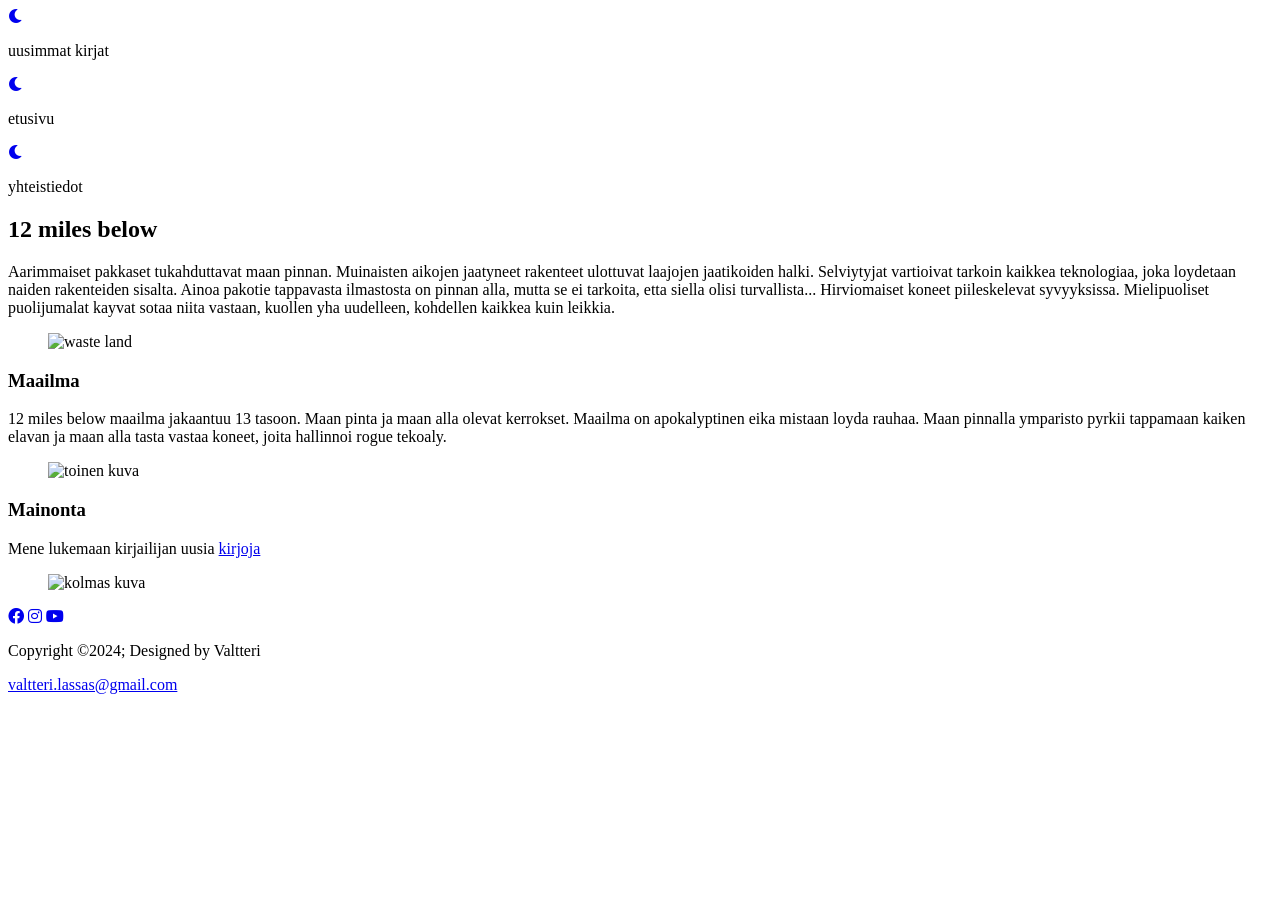
==== index.html @ 9b16531b "commit" ====
<!DOCTYPE html>
<!-- -->
<html lang="en">
<head>
    <!--  -->
    <meta charset="UTF-8">
    <!-- -->
    <meta name="viewport" content="width=device-width, initial-scale=1.0">
    <!-- Sivuston otsikko -->
    <title>12 miles below fanpage</title>
    <!--  ulkoisen CSS-tyylitiedoston -->
    <link rel="stylesheet" href="Veli-Valas/12-Miles.github.io/style.css">
    <!-- Logo pankki etta tietaa mista ottaa ne -->
    <link rel="stylesheet" href="https://cdnjs.cloudflare.com/ajax/libs/font-awesome/6.0.0-beta3/css/all.min.css">
</head>
<body>
    <!--  -->
    <header id="etusivu">
        <nav>
            <!-- Linkki Amazon-sivulle, jossa on kirjan kuva ja teksti "uusin kirja" -->
            <a href="Veli-Valas/12-Miles.github.io/uusimmatkirjat.html" target="_blank"><i class="fa-solid fa-moon"></i></a>
            <p>uusimmat kirjat</p>
            <!-- Linkki README.md-tiedostoon, jossa on ikoni ja teksti "etusivu" -->
            <a href="Veli-Valas/12-Miles.github.io/index.html" target="_blank"><i class="fa-solid fa-moon"></i></a>
            <p>etusivu</p>
            <!-- Linkki yhteystiedot-sivulle, jossa on ikoni ja teksti "yhteistiedot" -->
            <a href="yhteistiedot.html" target="_blank"><i class="fa-solid fa-moon"></i></a>
            <p>yhteistiedot</p>
        </nav>
    </header>
    <section class="grid-container" id="paasivu">
        <div class="grid-teksti1">
           <!-- Otsikko ja kappale, joka kuvaa tarinan taustaa -->
           <h1>12 miles below</h2>
              <p>Aarimmaiset pakkaset tukahduttavat maan pinnan. Muinaisten aikojen jaatyneet rakenteet ulottuvat laajojen jaatikoiden halki. Selviytyjat vartioivat tarkoin kaikkea teknologiaa, joka loydetaan naiden rakenteiden sisalta.
 Ainoa pakotie tappavasta ilmastosta on pinnan alla, mutta se ei tarkoita, etta siella olisi turvallista...
                Hirviomaiset koneet piileskelevat syvyyksissa. Mielipuoliset puolijumalat kayvat sotaa niita vastaan, kuollen yha uudelleen, kohdellen kaikkea kuin leikkia. </p>
           <!-- Kuvan sisaltava elementti -->
           <figure>
              <img class="kuva" src="images/icy_wasteland.jpg" alt="waste land">
           </figure>
           <!-- Otsikko ja kappale, joka kuvaa maailman rakennetta -->
           <h3>Maailma</h3>
              <p>12 miles below maailma jakaantuu 13 tasoon. Maan pinta ja maan alla olevat kerrokset. Maailma on apokalyptinen eika mistaan loyda rauhaa. Maan pinnalla ymparisto pyrkii tappamaan kaiken elavan ja maan alla tasta vastaa koneet, joita hallinnoi rogue tekoaly.</p>
           <!-- Kuvan sisaltava elementti? -->
           <figure>
              <img class="kuva" src="images/bunker.jpg" alt="toinen kuva">
           </figure>
           <!-- Otsikko ja kappale, joka mainostaa kirjailijan uusia kirjoja -->
           <h3>Mainonta</h3>
              <p>Mene lukemaan kirjailijan uusia <a href="https://www.amazon.com/12-Miles-Below-IV-Progression-ebook/dp/B0CRLGGF77?ref_=ast_author_dp">kirjoja</a> </p>
           <!-- Kuvan sisaltava elementti? -->
           <figure>
              <img class="kuva" src="images/bunker2.jpg" alt="kolmas kuva">
           </figure>
        </div>
    </section>
    <!--footer tee oma css. ei tarvii kun eri class -->
    <footer>
        <div class="footterContainer">
            <div class="iconit">
                <!-- Linkit sosiaalisen median sivuille, joissa on ikonit -->
                <a href="https://www.facebook.com/?locale=fi_FI"><i class="fa-brands fa-facebook"></i></a>
                <a href="https://www.instagram.com/"><i class="fa-brands fa-instagram"></i></a>
                <a href="https://www.youtube.com/"><i class="fa-brands fa-youtube"></i></a>
            </div>
        </div>
        <div class="Copyright">
            <!-- lisaa tekijanoikeustiedot -->
            <p>Copyright &copy;2024; Designed by Valtteri</p>
        </div>
        <div>
            
            <p><a href="mailto:valtteri.lassas@gmail.com">valtteri.lassas@gmail.com</a></p>
        </div>
    </footer>
</body>
</html>
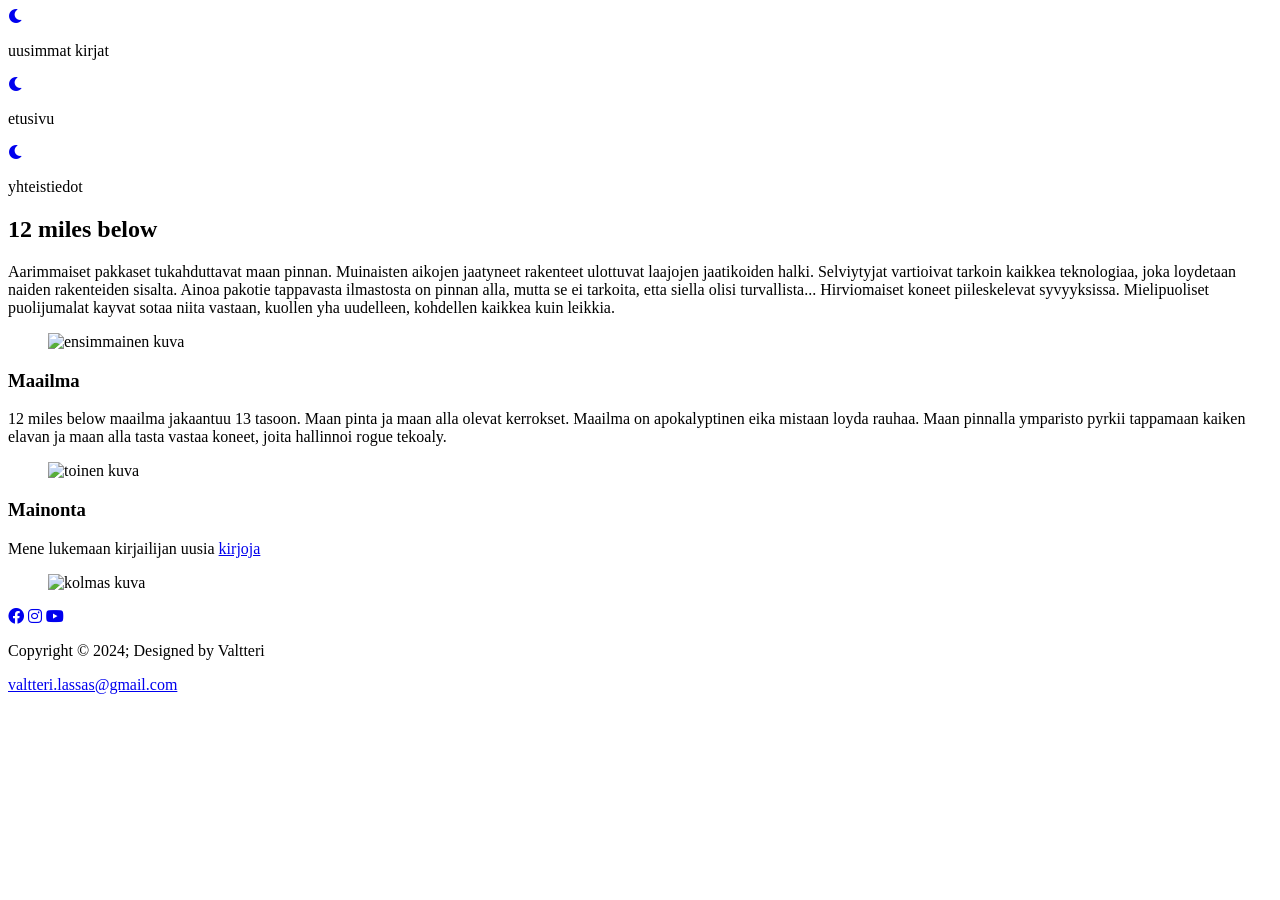
==== commit ccfe247e: "commit" ====
--- a/index.html
+++ b/index.html
@@ -1,10 +1,10 @@
 <!DOCTYPE html>
-<!-- -->
+
 <html lang="en">
 <head>
-    <!--  -->
+   
     <meta charset="UTF-8">
-    <!-- -->
+   
     <meta name="viewport" content="width=device-width, initial-scale=1.0">
     <!-- Sivuston otsikko -->
     <title>12 miles below fanpage</title>
@@ -14,7 +14,7 @@
     <link rel="stylesheet" href="https://cdnjs.cloudflare.com/ajax/libs/font-awesome/6.0.0-beta3/css/all.min.css">
 </head>
 <body>
-    <!--  -->
+
     <header id="etusivu">
         <nav>
             <!-- Linkki Amazon-sivulle, jossa on kirjan kuva ja teksti "uusin kirja" -->
@@ -24,20 +24,20 @@
             <a href="Veli-Valas/12-Miles.github.io/index.html" target="_blank"><i class="fa-solid fa-moon"></i></a>
             <p>etusivu</p>
             <!-- Linkki yhteystiedot-sivulle, jossa on ikoni ja teksti "yhteistiedot" -->
-            <a href="yhteistiedot.html" target="_blank"><i class="fa-solid fa-moon"></i></a>
+            <a href="Veli-Valas/12-Miles.github.io/yhteistiedot.html" target="_blank"><i class="fa-solid fa-moon"></i></a>
             <p>yhteistiedot</p>
         </nav>
     </header>
     <section class="grid-container" id="paasivu">
         <div class="grid-teksti1">
            <!-- Otsikko ja kappale, joka kuvaa tarinan taustaa -->
-           <h1>12 miles below</h2>
+           <h1>12 miles below</h1>
               <p>Aarimmaiset pakkaset tukahduttavat maan pinnan. Muinaisten aikojen jaatyneet rakenteet ulottuvat laajojen jaatikoiden halki. Selviytyjat vartioivat tarkoin kaikkea teknologiaa, joka loydetaan naiden rakenteiden sisalta.
  Ainoa pakotie tappavasta ilmastosta on pinnan alla, mutta se ei tarkoita, etta siella olisi turvallista...
                 Hirviomaiset koneet piileskelevat syvyyksissa. Mielipuoliset puolijumalat kayvat sotaa niita vastaan, kuollen yha uudelleen, kohdellen kaikkea kuin leikkia. </p>
            <!-- Kuvan sisaltava elementti -->
            <figure>
-              <img class="kuva" src="images/icy_wasteland.jpg" alt="waste land">
+              <img class="kuva" src="images/icywasteland.jpg" alt="ensimmainen kuva">
            </figure>
            <!-- Otsikko ja kappale, joka kuvaa maailman rakennetta -->
            <h3>Maailma</h3>
@@ -55,24 +55,24 @@
            </figure>
         </div>
     </section>
-    <!--footer tee oma css. ei tarvii kun eri class -->
-    <footer>
-        <div class="footterContainer">
-            <div class="iconit">
-                <!-- Linkit sosiaalisen median sivuille, joissa on ikonit -->
-                <a href="https://www.facebook.com/?locale=fi_FI"><i class="fa-brands fa-facebook"></i></a>
-                <a href="https://www.instagram.com/"><i class="fa-brands fa-instagram"></i></a>
-                <a href="https://www.youtube.com/"><i class="fa-brands fa-youtube"></i></a>
-            </div>
+    <!--footer tee oma css. ei tarviikkaan kun eri class -->
+    
+
+<footer>
+    <div class="footerContainer">
+        <div class="iconit">
+            <!-- Linkit sivuille, joissa on ikonit -->
+            <a href="https://www.facebook.com/?locale=fi_FI"><i class="fa-brands fa-facebook"></i></a>
+            <a href="https://www.instagram.com/"><i class="fa-brands fa-instagram"></i></a>
+            <a href="https://www.youtube.com/"><i class="fa-brands fa-youtube"></i></a>
         </div>
-        <div class="Copyright">
-            <!-- lisaa tekijanoikeustiedot -->
-            <p>Copyright &copy;2024; Designed by Valtteri</p>
+        <div class="copyright">
+            <p>Copyright &copy; 2024; Designed by Valtteri</p>
         </div>
-        <div>
-            
+        <div class="contact">
             <p><a href="mailto:valtteri.lassas@gmail.com">valtteri.lassas@gmail.com</a></p>
         </div>
-    </footer>
+    </div>
+</footer>
 </body>
 </html>
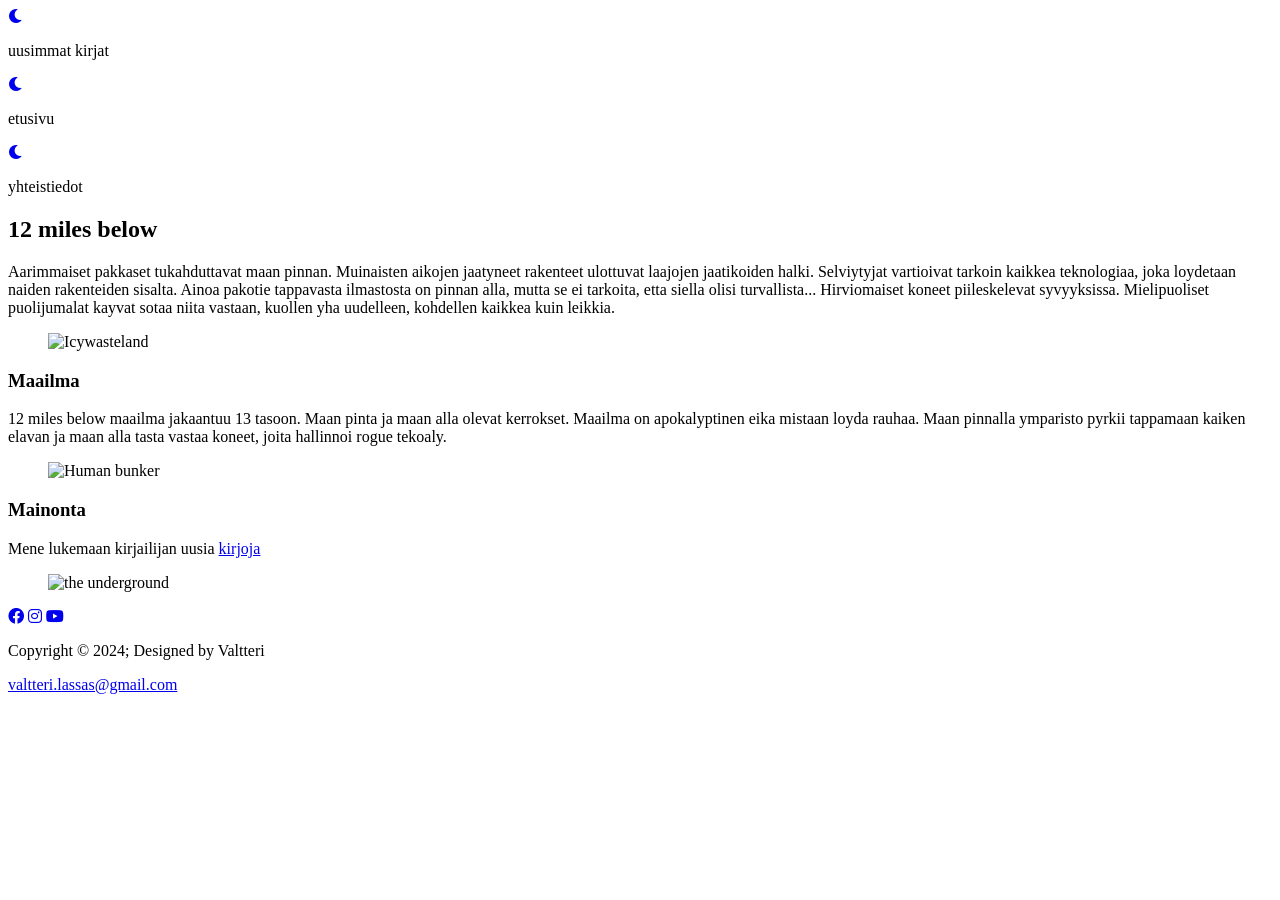
==== commit 9d9e59c1: "commit" ====
--- a/index.html
+++ b/index.html
@@ -37,21 +37,21 @@
                 Hirviomaiset koneet piileskelevat syvyyksissa. Mielipuoliset puolijumalat kayvat sotaa niita vastaan, kuollen yha uudelleen, kohdellen kaikkea kuin leikkia. </p>
            <!-- Kuvan sisaltava elementti -->
            <figure>
-              <img class="kuva" src="images/icywasteland.jpg" alt="ensimmainen kuva">
+              <img class="kuva" src="images/icywasteland.jpg" alt="Icywasteland">
            </figure>
            <!-- Otsikko ja kappale, joka kuvaa maailman rakennetta -->
            <h3>Maailma</h3>
               <p>12 miles below maailma jakaantuu 13 tasoon. Maan pinta ja maan alla olevat kerrokset. Maailma on apokalyptinen eika mistaan loyda rauhaa. Maan pinnalla ymparisto pyrkii tappamaan kaiken elavan ja maan alla tasta vastaa koneet, joita hallinnoi rogue tekoaly.</p>
            <!-- Kuvan sisaltava elementti? -->
            <figure>
-              <img class="kuva" src="images/bunker.jpg" alt="toinen kuva">
+              <img class="kuva" src="images/bunker.jpg" alt="Human bunker">
            </figure>
            <!-- Otsikko ja kappale, joka mainostaa kirjailijan uusia kirjoja -->
            <h3>Mainonta</h3>
               <p>Mene lukemaan kirjailijan uusia <a href="https://www.amazon.com/12-Miles-Below-IV-Progression-ebook/dp/B0CRLGGF77?ref_=ast_author_dp">kirjoja</a> </p>
            <!-- Kuvan sisaltava elementti? -->
            <figure>
-              <img class="kuva" src="images/bunker2.jpg" alt="kolmas kuva">
+              <img class="kuva" src="images/bunker2.jpg" alt="the underground">
            </figure>
         </div>
     </section>
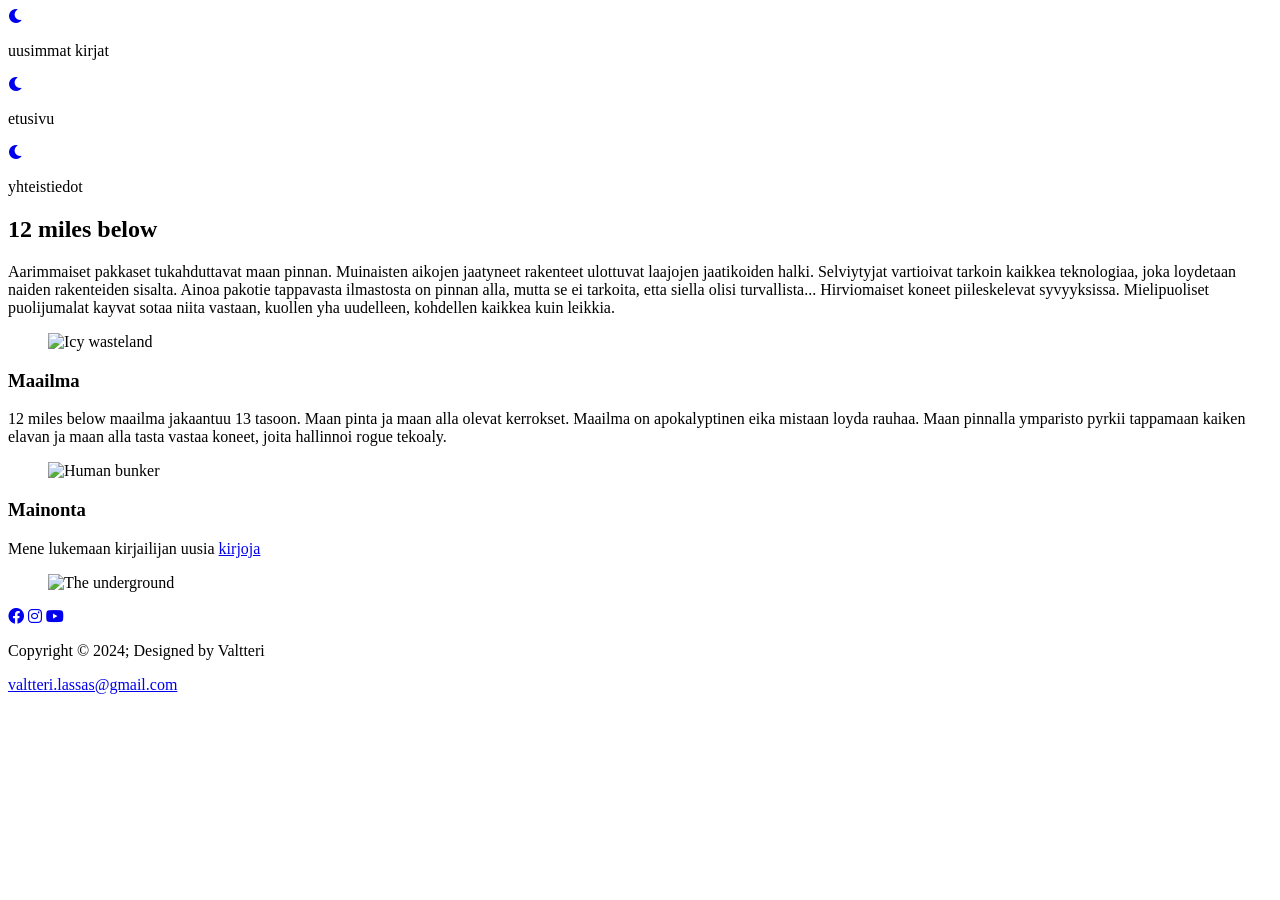
==== commit 554372fa: "commit" ====
--- a/index.html
+++ b/index.html
@@ -1,78 +1,58 @@
 <!DOCTYPE html>
-
 <html lang="en">
 <head>
-   
     <meta charset="UTF-8">
-   
     <meta name="viewport" content="width=device-width, initial-scale=1.0">
-    <!-- Sivuston otsikko -->
     <title>12 miles below fanpage</title>
-    <!--  ulkoisen CSS-tyylitiedoston -->
     <link rel="stylesheet" href="Veli-Valas/12-Miles.github.io/style.css">
-    <!-- Logo pankki etta tietaa mista ottaa ne -->
     <link rel="stylesheet" href="https://cdnjs.cloudflare.com/ajax/libs/font-awesome/6.0.0-beta3/css/all.min.css">
 </head>
 <body>
-
     <header id="etusivu">
         <nav>
-            <!-- Linkki Amazon-sivulle, jossa on kirjan kuva ja teksti "uusin kirja" -->
             <a href="Veli-Valas/12-Miles.github.io/uusimmatkirjat.html" target="_blank"><i class="fa-solid fa-moon"></i></a>
             <p>uusimmat kirjat</p>
-            <!-- Linkki README.md-tiedostoon, jossa on ikoni ja teksti "etusivu" -->
             <a href="Veli-Valas/12-Miles.github.io/index.html" target="_blank"><i class="fa-solid fa-moon"></i></a>
             <p>etusivu</p>
-            <!-- Linkki yhteystiedot-sivulle, jossa on ikoni ja teksti "yhteistiedot" -->
             <a href="Veli-Valas/12-Miles.github.io/yhteistiedot.html" target="_blank"><i class="fa-solid fa-moon"></i></a>
             <p>yhteistiedot</p>
         </nav>
     </header>
     <section class="grid-container" id="paasivu">
         <div class="grid-teksti1">
-           <!-- Otsikko ja kappale, joka kuvaa tarinan taustaa -->
            <h1>12 miles below</h1>
               <p>Aarimmaiset pakkaset tukahduttavat maan pinnan. Muinaisten aikojen jaatyneet rakenteet ulottuvat laajojen jaatikoiden halki. Selviytyjat vartioivat tarkoin kaikkea teknologiaa, joka loydetaan naiden rakenteiden sisalta.
  Ainoa pakotie tappavasta ilmastosta on pinnan alla, mutta se ei tarkoita, etta siella olisi turvallista...
                 Hirviomaiset koneet piileskelevat syvyyksissa. Mielipuoliset puolijumalat kayvat sotaa niita vastaan, kuollen yha uudelleen, kohdellen kaikkea kuin leikkia. </p>
-           <!-- Kuvan sisaltava elementti -->
            <figure>
-              <img class="kuva" src="images/icywasteland.jpg" alt="Icywasteland">
+              <img class="kuva" src="images/icywasteland.jpg" alt="Icy wasteland">
            </figure>
-           <!-- Otsikko ja kappale, joka kuvaa maailman rakennetta -->
            <h3>Maailma</h3>
               <p>12 miles below maailma jakaantuu 13 tasoon. Maan pinta ja maan alla olevat kerrokset. Maailma on apokalyptinen eika mistaan loyda rauhaa. Maan pinnalla ymparisto pyrkii tappamaan kaiken elavan ja maan alla tasta vastaa koneet, joita hallinnoi rogue tekoaly.</p>
-           <!-- Kuvan sisaltava elementti? -->
            <figure>
               <img class="kuva" src="images/bunker.jpg" alt="Human bunker">
            </figure>
-           <!-- Otsikko ja kappale, joka mainostaa kirjailijan uusia kirjoja -->
            <h3>Mainonta</h3>
               <p>Mene lukemaan kirjailijan uusia <a href="https://www.amazon.com/12-Miles-Below-IV-Progression-ebook/dp/B0CRLGGF77?ref_=ast_author_dp">kirjoja</a> </p>
-           <!-- Kuvan sisaltava elementti? -->
            <figure>
-              <img class="kuva" src="images/bunker2.jpg" alt="the underground">
+              <img class="kuva" src="images/bunker2.jpg" alt="The underground">
            </figure>
         </div>
     </section>
-    <!--footer tee oma css. ei tarviikkaan kun eri class -->
-    
-
-<footer>
-    <div class="footerContainer">
-        <div class="iconit">
-            <!-- Linkit sivuille, joissa on ikonit -->
-            <a href="https://www.facebook.com/?locale=fi_FI"><i class="fa-brands fa-facebook"></i></a>
-            <a href="https://www.instagram.com/"><i class="fa-brands fa-instagram"></i></a>
-            <a href="https://www.youtube.com/"><i class="fa-brands fa-youtube"></i></a>
+    <footer>
+        <div class="footerContainer">
+            <div class="iconit">
+                <a href="https://www.facebook.com/?locale=fi_FI"><i class="fa-brands fa-facebook"></i></a>
+                <a href="https://www.instagram.com/"><i class="fa-brands fa-instagram"></i></a>
+                <a href="https://www.youtube.com/"><i class="fa-brands fa-youtube"></i></a>
+            </div>
+            <div class="copyright">
+                <p>Copyright &copy 2024; Designed by Valtteri</p>
+            </div>
+            <div class="contact">
+                <p><a href="mailto:valtteri.lassas@gmail.com">valtteri.lassas@gmail.com</a></p>
+            </div>
         </div>
-        <div class="copyright">
-            <p>Copyright &copy; 2024; Designed by Valtteri</p>
-        </div>
-        <div class="contact">
-            <p><a href="mailto:valtteri.lassas@gmail.com">valtteri.lassas@gmail.com</a></p>
-        </div>
-    </div>
-</footer>
+    </footer>
 </body>
-</html>+</html>
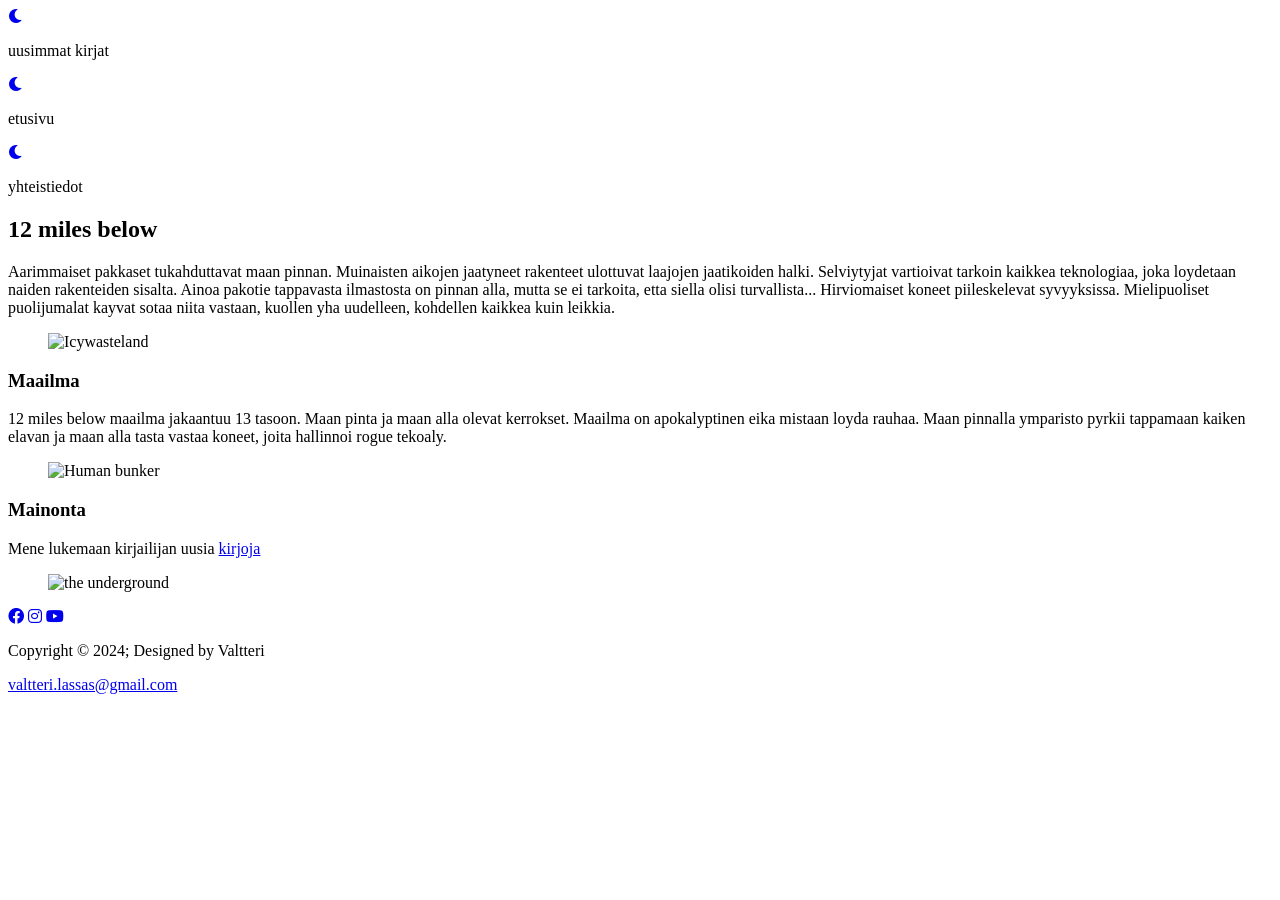
==== commit 83355dff: "commit" ====
--- a/index.html
+++ b/index.html
@@ -1,58 +1,78 @@
 <!DOCTYPE html>
+
 <html lang="en">
 <head>
+   
     <meta charset="UTF-8">
+   
     <meta name="viewport" content="width=device-width, initial-scale=1.0">
+    <!-- Sivuston otsikko -->
     <title>12 miles below fanpage</title>
+    <!--  ulkoisen CSS-tyylitiedoston -->
     <link rel="stylesheet" href="Veli-Valas/12-Miles.github.io/style.css">
+    <!-- Logo pankki etta tietaa mista ottaa ne -->
     <link rel="stylesheet" href="https://cdnjs.cloudflare.com/ajax/libs/font-awesome/6.0.0-beta3/css/all.min.css">
 </head>
 <body>
+
     <header id="etusivu">
         <nav>
+            <!-- Linkki Amazon-sivulle, jossa on kirjan kuva ja teksti "uusin kirja" -->
             <a href="Veli-Valas/12-Miles.github.io/uusimmatkirjat.html" target="_blank"><i class="fa-solid fa-moon"></i></a>
             <p>uusimmat kirjat</p>
+           
             <a href="Veli-Valas/12-Miles.github.io/index.html" target="_blank"><i class="fa-solid fa-moon"></i></a>
             <p>etusivu</p>
+            <!-- Linkki yhteystiedot-sivulle, jossa on ikoni ja teksti "yhteistiedot" -->
             <a href="Veli-Valas/12-Miles.github.io/yhteistiedot.html" target="_blank"><i class="fa-solid fa-moon"></i></a>
             <p>yhteistiedot</p>
         </nav>
     </header>
     <section class="grid-container" id="paasivu">
         <div class="grid-teksti1">
+           <!-- Otsikko ja kappale, joka kuvaa tarinan taustaa -->
            <h1>12 miles below</h1>
               <p>Aarimmaiset pakkaset tukahduttavat maan pinnan. Muinaisten aikojen jaatyneet rakenteet ulottuvat laajojen jaatikoiden halki. Selviytyjat vartioivat tarkoin kaikkea teknologiaa, joka loydetaan naiden rakenteiden sisalta.
  Ainoa pakotie tappavasta ilmastosta on pinnan alla, mutta se ei tarkoita, etta siella olisi turvallista...
                 Hirviomaiset koneet piileskelevat syvyyksissa. Mielipuoliset puolijumalat kayvat sotaa niita vastaan, kuollen yha uudelleen, kohdellen kaikkea kuin leikkia. </p>
+           <!-- Kuvan sisaltava elementti -->
            <figure>
-              <img class="kuva" src="images/icywasteland.jpg" alt="Icy wasteland">
+              <img class="kuva" src="images/icywasteland.jpg" alt="Icywasteland">
            </figure>
+           <!-- Otsikko ja kappale, joka kuvaa maailman rakennetta -->
            <h3>Maailma</h3>
               <p>12 miles below maailma jakaantuu 13 tasoon. Maan pinta ja maan alla olevat kerrokset. Maailma on apokalyptinen eika mistaan loyda rauhaa. Maan pinnalla ymparisto pyrkii tappamaan kaiken elavan ja maan alla tasta vastaa koneet, joita hallinnoi rogue tekoaly.</p>
+           <!-- Kuvan sisaltava elementti? -->
            <figure>
               <img class="kuva" src="images/bunker.jpg" alt="Human bunker">
            </figure>
+           <!-- Otsikko ja kappale, joka mainostaa kirjailijan uusia kirjoja -->
            <h3>Mainonta</h3>
               <p>Mene lukemaan kirjailijan uusia <a href="https://www.amazon.com/12-Miles-Below-IV-Progression-ebook/dp/B0CRLGGF77?ref_=ast_author_dp">kirjoja</a> </p>
+           <!-- Kuvan sisaltava elementti? -->
            <figure>
-              <img class="kuva" src="images/bunker2.jpg" alt="The underground">
+              <img class="kuva" src="images/bunker2.jpg" alt="the underground">
            </figure>
         </div>
     </section>
-    <footer>
-        <div class="footerContainer">
-            <div class="iconit">
-                <a href="https://www.facebook.com/?locale=fi_FI"><i class="fa-brands fa-facebook"></i></a>
-                <a href="https://www.instagram.com/"><i class="fa-brands fa-instagram"></i></a>
-                <a href="https://www.youtube.com/"><i class="fa-brands fa-youtube"></i></a>
-            </div>
-            <div class="copyright">
-                <p>Copyright &copy 2024; Designed by Valtteri</p>
-            </div>
-            <div class="contact">
-                <p><a href="mailto:valtteri.lassas@gmail.com">valtteri.lassas@gmail.com</a></p>
-            </div>
+    <!--footer tee oma css. ei tarviikkaan kun eri class -->
+    
+
+<footer>
+    <div class="footerContainer">
+        <div class="iconit">
+            <!-- Linkit sivuille, joissa on ikonit -->
+            <a href="https://www.facebook.com/?locale=fi_FI"><i class="fa-brands fa-facebook"></i></a>
+            <a href="https://www.instagram.com/"><i class="fa-brands fa-instagram"></i></a>
+            <a href="https://www.youtube.com/"><i class="fa-brands fa-youtube"></i></a>
         </div>
-    </footer>
+        <div class="copyright">
+            <p>Copyright &copy; 2024; Designed by Valtteri</p>
+        </div>
+        <div class="contact">
+            <p><a href="mailto:valtteri.lassas@gmail.com">valtteri.lassas@gmail.com</a></p>
+        </div>
+    </div>
+</footer>
 </body>
-</html>
+</html>
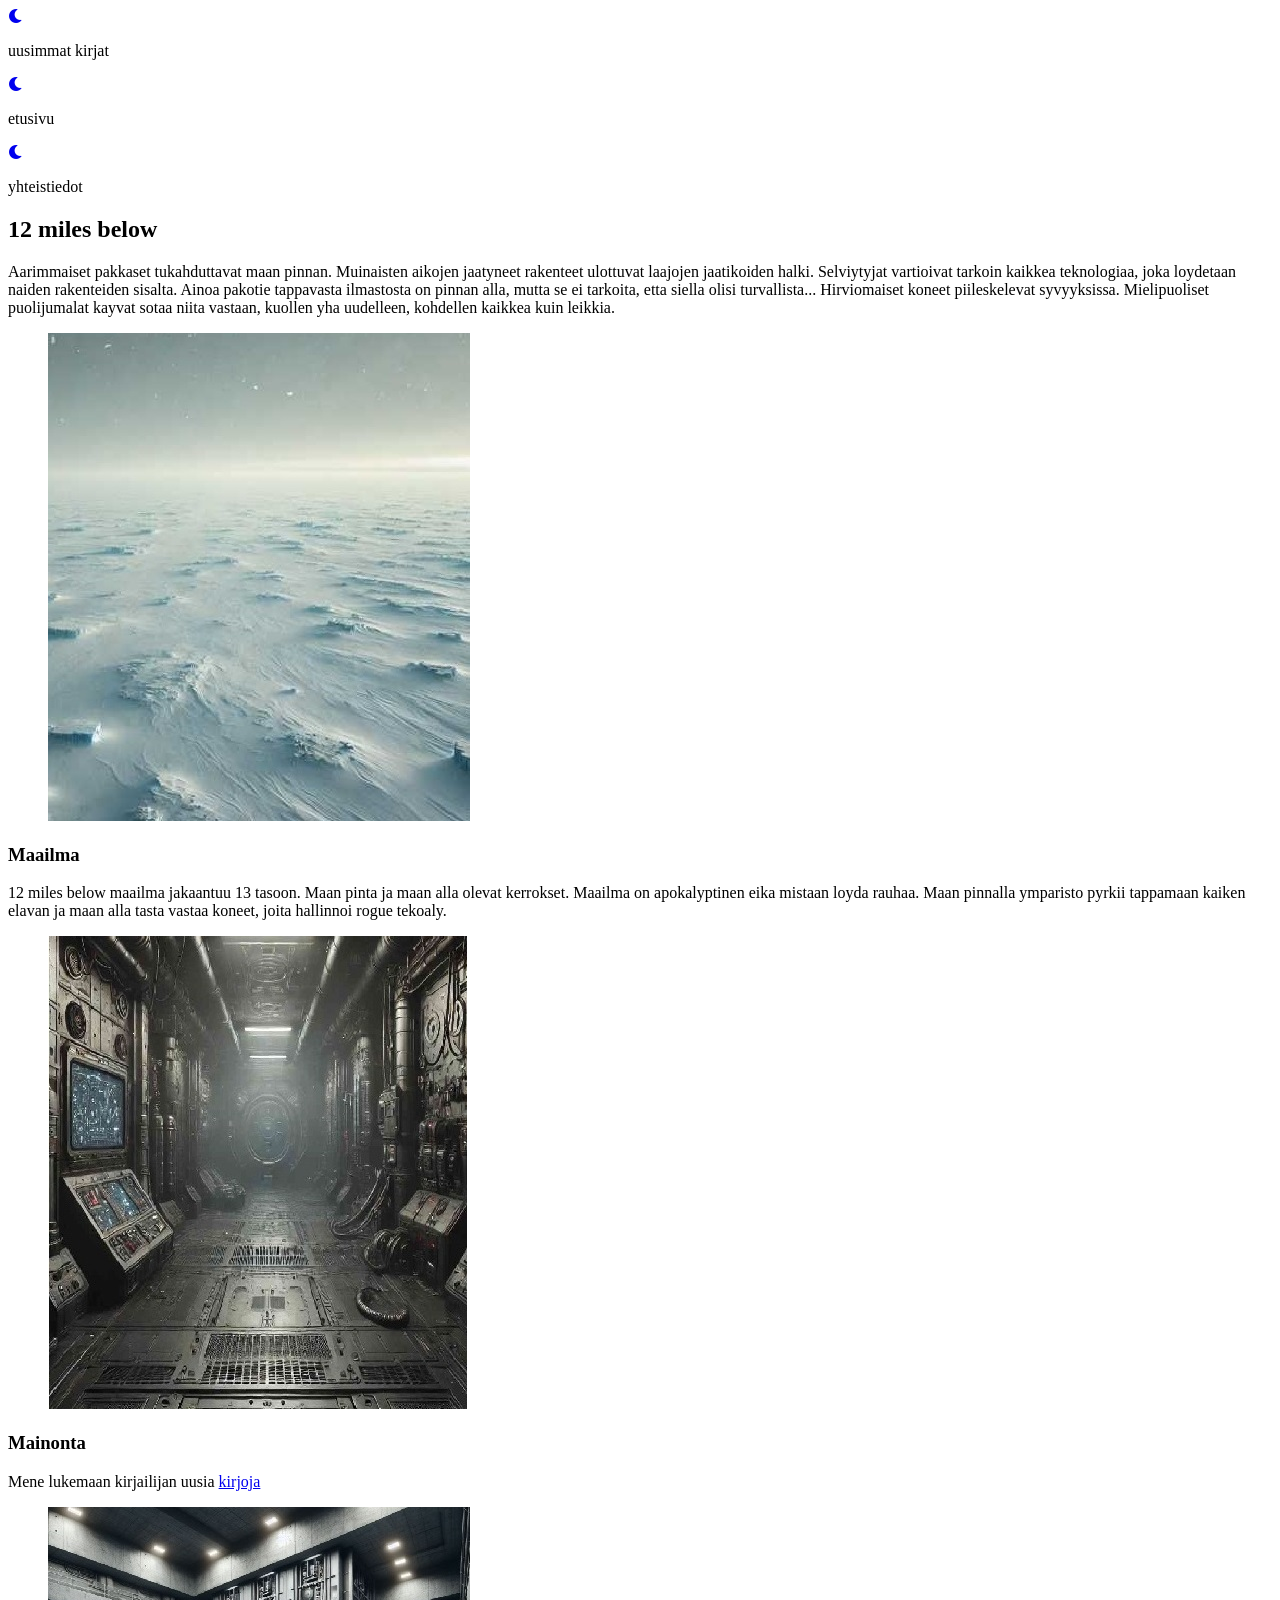
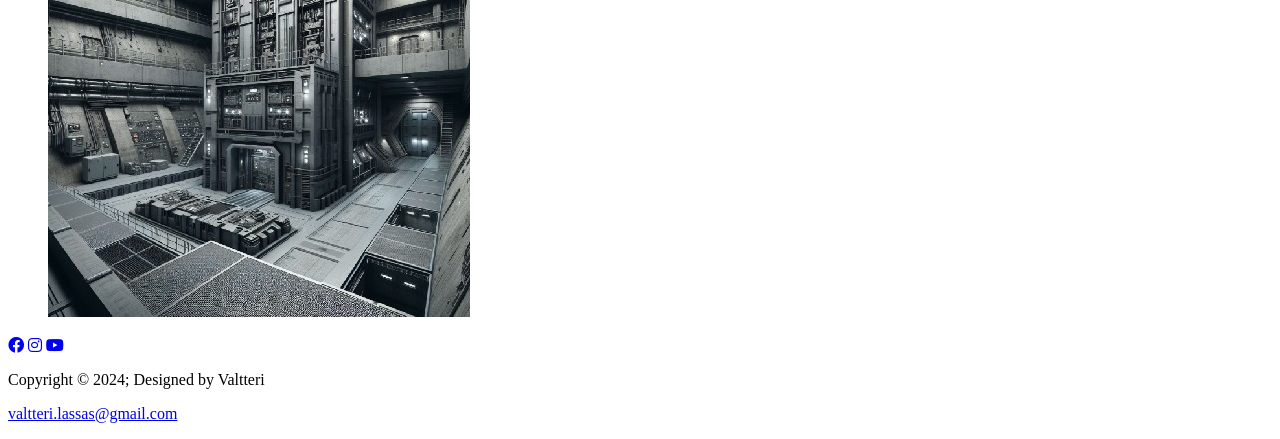
==== commit eed2796b: "index.html" ====
--- a/index.html
+++ b/index.html
@@ -37,21 +37,21 @@
                 Hirviomaiset koneet piileskelevat syvyyksissa. Mielipuoliset puolijumalat kayvat sotaa niita vastaan, kuollen yha uudelleen, kohdellen kaikkea kuin leikkia. </p>
            <!-- Kuvan sisaltava elementti -->
            <figure>
-              <img class="kuva" src="images/icywasteland.jpg" alt="Icywasteland">
+              <img class="kuva" src="icywasteland.jpg" alt="Icywasteland">
            </figure>
            <!-- Otsikko ja kappale, joka kuvaa maailman rakennetta -->
            <h3>Maailma</h3>
               <p>12 miles below maailma jakaantuu 13 tasoon. Maan pinta ja maan alla olevat kerrokset. Maailma on apokalyptinen eika mistaan loyda rauhaa. Maan pinnalla ymparisto pyrkii tappamaan kaiken elavan ja maan alla tasta vastaa koneet, joita hallinnoi rogue tekoaly.</p>
            <!-- Kuvan sisaltava elementti? -->
            <figure>
-              <img class="kuva" src="images/bunker.jpg" alt="Human bunker">
+              <img class="kuva" src="bunker.jpg" alt="Human bunker">
            </figure>
            <!-- Otsikko ja kappale, joka mainostaa kirjailijan uusia kirjoja -->
            <h3>Mainonta</h3>
               <p>Mene lukemaan kirjailijan uusia <a href="https://www.amazon.com/12-Miles-Below-IV-Progression-ebook/dp/B0CRLGGF77?ref_=ast_author_dp">kirjoja</a> </p>
            <!-- Kuvan sisaltava elementti? -->
            <figure>
-              <img class="kuva" src="images/bunker2.jpg" alt="the underground">
+              <img class="kuva" src="bunker2.jpg" alt="the underground">
            </figure>
         </div>
     </section>
@@ -75,4 +75,4 @@
     </div>
 </footer>
 </body>
-</html>+</html>
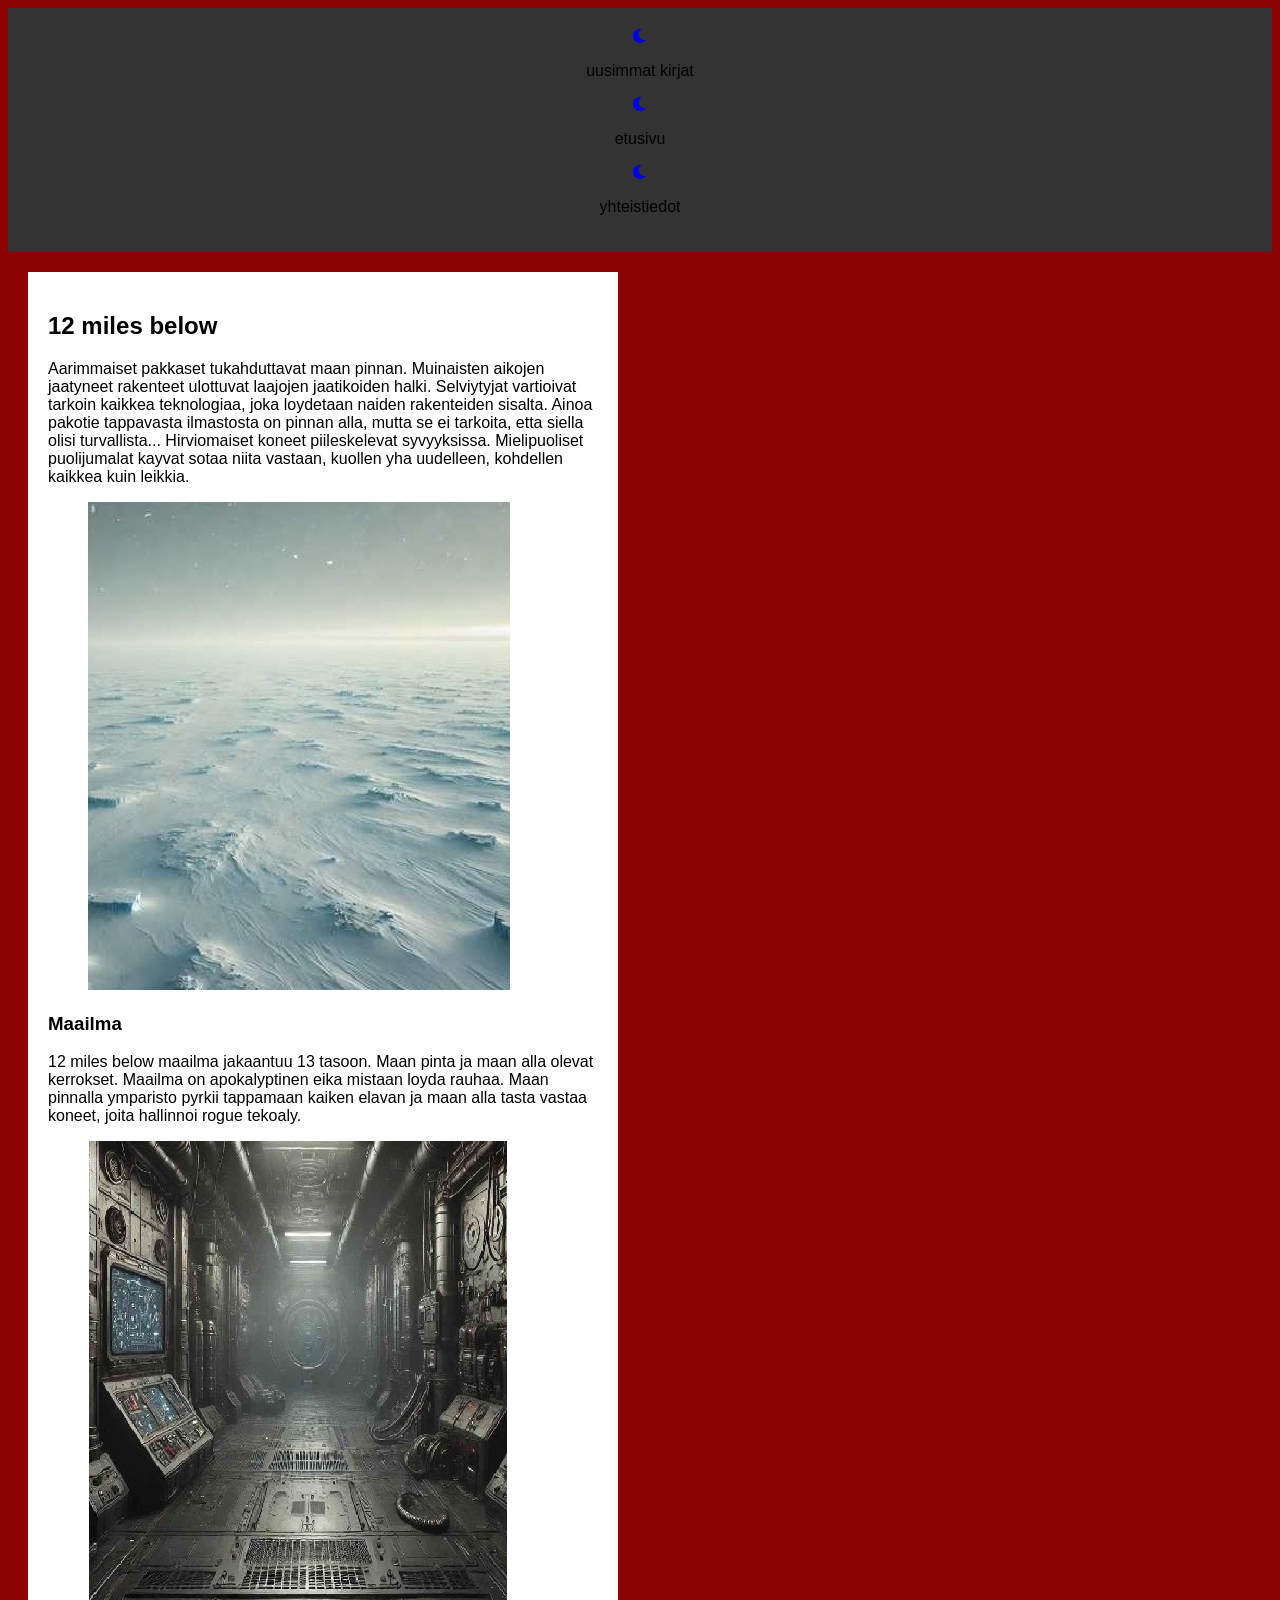
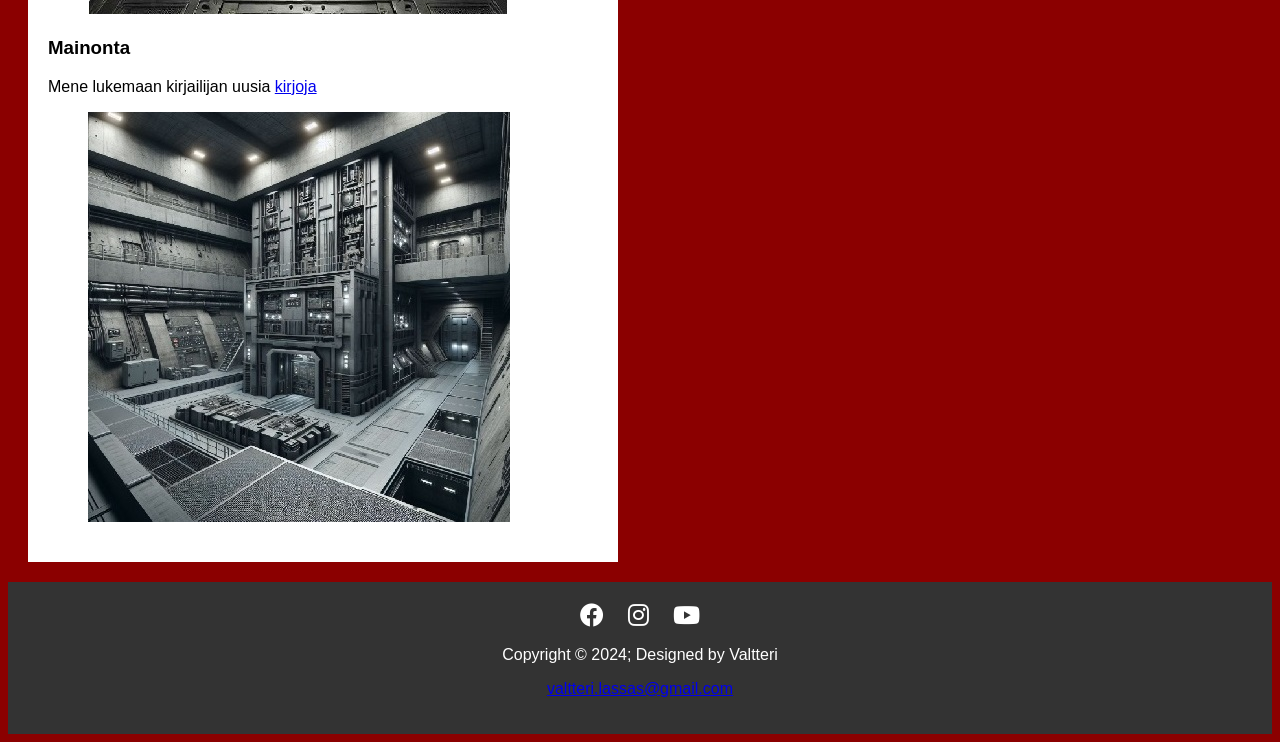
==== commit 08a679b5: "index.html" ====
--- a/index.html
+++ b/index.html
@@ -9,7 +9,7 @@
     <!-- Sivuston otsikko -->
     <title>12 miles below fanpage</title>
     <!--  ulkoisen CSS-tyylitiedoston -->
-    <link rel="stylesheet" href="Veli-Valas/12-Miles.github.io/style.css">
+    <link rel="stylesheet" href="style.css">
     <!-- Logo pankki etta tietaa mista ottaa ne -->
     <link rel="stylesheet" href="https://cdnjs.cloudflare.com/ajax/libs/font-awesome/6.0.0-beta3/css/all.min.css">
 </head>
--- a/style.css
+++ b/style.css
@@ -0,0 +1,96 @@
+/*maaraa koko bodille vaikuttavat asiat*/
+body { 
+    font-family: Garamond, Arial, sans-serif;
+    background-color: rgb(139, 0, 0); 
+    display: flex;
+    flex-direction: column;
+    min-height: 100vh;
+}
+/*maarittaa header asiat*/
+header {
+    background-color: #333;
+    padding: 20px;
+    text-align: center;
+}
+/*maarittaa saarakkeet*/
+.grid-container {
+    display: grid;
+    grid-template-columns: 1fr 1fr;
+    gap: 20px;
+    padding: 20px;
+    max-width: 1200px; 
+    width: 100%;
+    align-items: start;
+    flex-grow: 1;
+}
+/*asettaa tesktin oikeille paikoille*/
+.grid-teksti1 {
+    background-color: white; 
+    padding: 20px;
+}
+/*asettaa kuvan oikealle paikalla*/
+.grid-kuva img {
+    width: 100%;
+    max-width: 300px; 
+    height: auto;
+    border: 40px solid rgb(105, 105, 105);  /*miksi ei toimi*/
+}
+/*jotta footer erottuu muusta*/
+footer {
+    background-color: #333;
+    color: white;
+    padding: 20px;
+    text-align: center;
+    margin-top: auto;
+}
+
+.iconit a {
+    color: white;
+    margin: 0 10px;
+    text-decoration: none;
+    font-size: 24px;
+}
+
+.iconit a:hover {
+    color: rgb(243, 156, 18);
+}
+
+.footerBottom {
+    border-top: 1px solid white;
+    padding-top: 10px;
+    font-size: 14px;
+}
+
+.social-links {
+    display: flex;
+    justify-content: center;
+    gap: 30px; 
+}
+/*erottaa icon ja iconit etta ne eivat ole saman laisia */
+.icon a {
+    color: white;
+    font-size: 40px;
+    text-decoration: none;
+}
+
+.icon a:hover {
+    color: #c918f5; 
+}
+/*koko tietokoneelle*/
+@media (max-width: 1200px) {
+    .grid-container {
+        grid-template-columns: 1fr;
+    }
+}
+/*koko padille */
+@media (max-width: 768px) {
+    .grid-container {
+        grid-template-columns: 1fr;
+    }
+}
+/*koko puhelimelle*/
+@media (max-width: 480px) {
+    .grid-container {
+        grid-template-columns: 1fr;
+    }
+}
